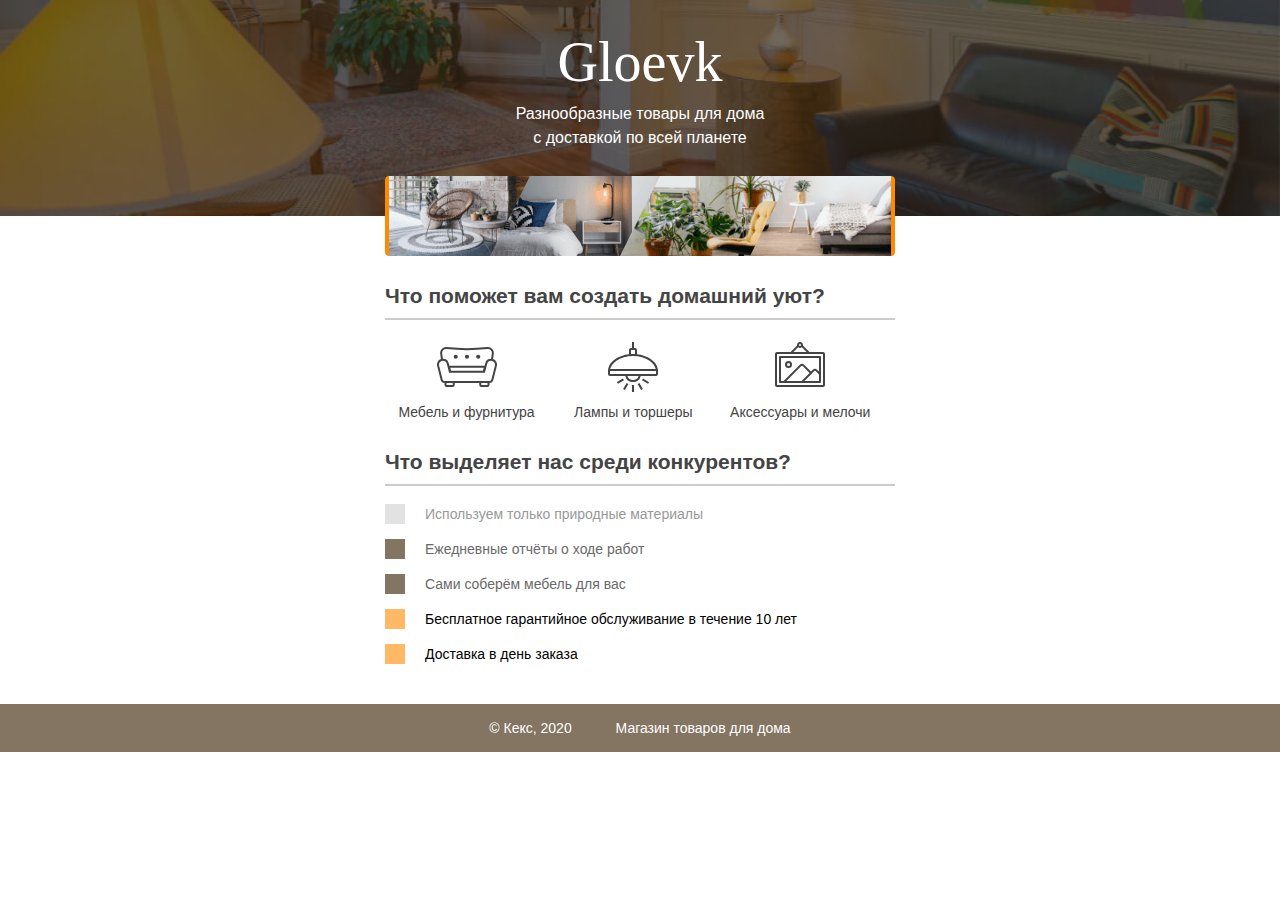
==== source/project-gloevk/index.html @ 58f15ae0 "added images and links to the site" ====
<!DOCTYPE html>
<html lang="ru">
  <head>
    <meta charset="utf-8">
    <title>Магазин товаров для дома</title>
    <link rel="stylesheet" href="style.css">
  </head>
  <body>
    <header class="site-header">
      <div class="container">
        <h1>Gloevk</h1>
        <p>Разнообразные товары для дома с доставкой по всей планете</p>
        <img src="img/gloevk-examples.png" width="510" height="80" alt="Примеры интерьеров">
      </div>
    </header>

    <section class="features">
      <h2>Что поможет вам создать домашний уют?</h2>
      <p class="feature-furniture">Мебель и фурнитура</p>
      <p class="feature-lighting">Лампы и торшеры</p>
      <p class="feature-accessories">Аксессуары и мелочи</p>
    </section>

    <section class="advantages">
      <h2>Что выделяет нас среди конкурентов?</h2>
      <ul class="advantages-list">
        <li class="advantages-item">Используем только природные материалы</li>
        <li class="advantages-item standard">Ежедневные отчёты о ходе работ</li>
        <li class="advantages-item standard">Сами соберём мебель для вас</li>
        <li class="advantages-item vip">Бесплатное гарантийное обслуживание в течение 10 лет</li>
        <li class="advantages-item vip">Доставка в день заказа</li>
      </ul>
    </section>

    <footer class="site-footer">
      <div class="container">
        <p>© Кекс, 2020</p>
        <p>Магазин товаров для дома</p>
      </div>
    </footer>
  </body>
</html>
---- source/project-gloevk/style.css ----
body {
  margin: 0;
  padding: 0;
  font-family: "Arial", sans-serif;
  font-size: 14px;
  line-height: 20px;
  color: #444444;
}

h1 {
  width: 255px;
  margin: 0 auto 8px;
  font-family: "Georgia", serif;
  text-align: center;
  font-weight: normal;
  font-size: 56px;
  line-height: 64px;
}

h2 {
  border-bottom: 2px solid #cccccc;
  padding-bottom: 12px;
}

.container {
  width: 510px;
  margin: 0 auto;
  padding: 0 20px;
}

.site-header {
  min-width: 550px;
  height: 186px;
  margin-bottom: 70px;
  padding-top: 30px;
  background: #847462 no-repeat center url("img/gloevk-bg.jpg");
  background-size: cover;
  color: #ffffff;
}

.site-header p {
  width: 255px;
  margin: 0 auto 26px;
  text-align: center;
  font-size: 16px;
  line-height: 24px; 
}

.site-header img {
  display: block;
  margin: 0 auto;
}

.features {
  width: 510px;
  margin: 0 auto 30px;
  padding: 0 20px;
}

.features p {
  display: inline-block;
  vertical-align: top;
  width: 30%;
  margin: 0 5px;
  background-repeat: no-repeat;
  background-position: center top;
  text-align: center;
}

.feature-furniture {
  padding-top: 65px;
  background-image: url("img/furniture.svg");
}

.feature-lighting {
  padding-top: 65px;
  background-image: url("img/lighting.svg");
}

.feature-accessories {
  padding-top: 65px;
  background-image: url("img/accessories.svg");
}

.advantages {
  width: 510px;
  margin: 0 auto 40px;
  padding: 0 20px;
}

.advantages-list {
  padding: 0;
  list-style: none;  
}

.advantages-item {
  margin-bottom: 15px;
  padding-left: 20px;
  border-left: 20px solid #e2e2e2;
  color: #999999;
}

.standard {
  border-color: #847462;
  color: #6a6a6a;
}

.vip {
  border-color: #ffb864;
  color: #000000;
}

.site-footer {
  min-width: 550px;
  background-color: #847462;
  color: #ffffff;
}

.site-footer .container {
  text-align: center;
}

.site-footer p {
  display: inline-block;
  vertical-align: middle;
  padding: 0 20px;
}
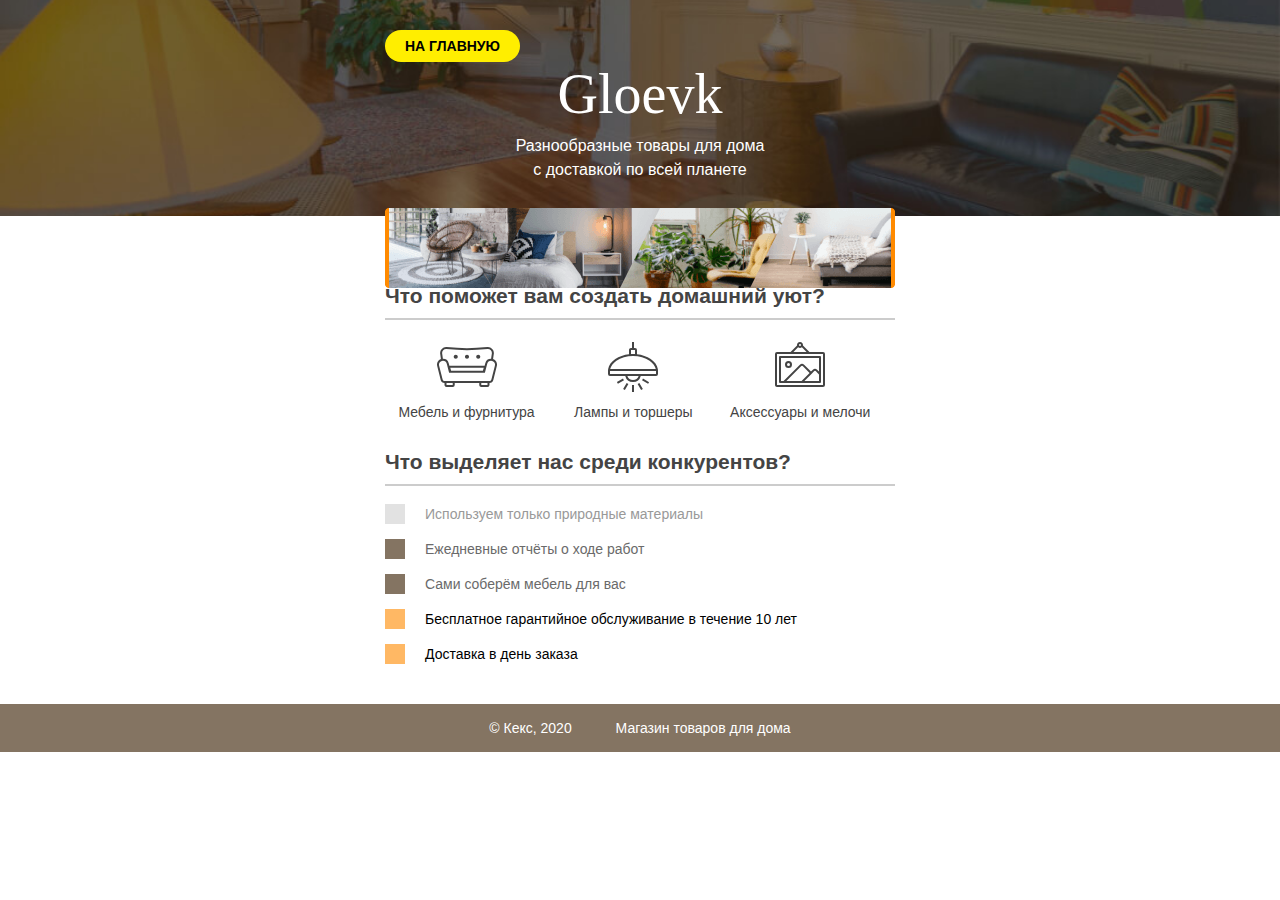
==== commit 65a81b73: "Edited header picture, font styles, gradient background and buttons" ====
--- a/source/project-gloevk/index.html
+++ b/source/project-gloevk/index.html
@@ -8,6 +8,7 @@
   <body>
     <header class="site-header">
       <div class="container">
+        <a class="button" href="../../index.html"> На главную </a>
         <h1>Gloevk</h1>
         <p>Разнообразные товары для дома с доставкой по всей планете</p>
         <img src="img/gloevk-examples.png" width="510" height="80" alt="Примеры интерьеров">
--- a/source/project-gloevk/style.css
+++ b/source/project-gloevk/style.css
@@ -15,6 +15,18 @@
   font-weight: normal;
   font-size: 56px;
   line-height: 64px;
+}
+
+.button {
+  padding: 6px 20px;
+  display: inline-block;
+  vertical-align: baseline;
+  text-decoration: none;
+  text-transform: uppercase;
+  font-weight: bold;
+  border-radius: 16px;
+  background-color: #ffee00;
+  color: #000000;
 }
 
 h2 {
@@ -43,7 +55,7 @@
   margin: 0 auto 26px;
   text-align: center;
   font-size: 16px;
-  line-height: 24px; 
+  line-height: 24px;
 }
 
 .site-header img {
@@ -90,7 +102,7 @@
 
 .advantages-list {
   padding: 0;
-  list-style: none;  
+  list-style: none;
 }
 
 .advantages-item {
@@ -125,5 +137,3 @@
   vertical-align: middle;
   padding: 0 20px;
 }
-
-
